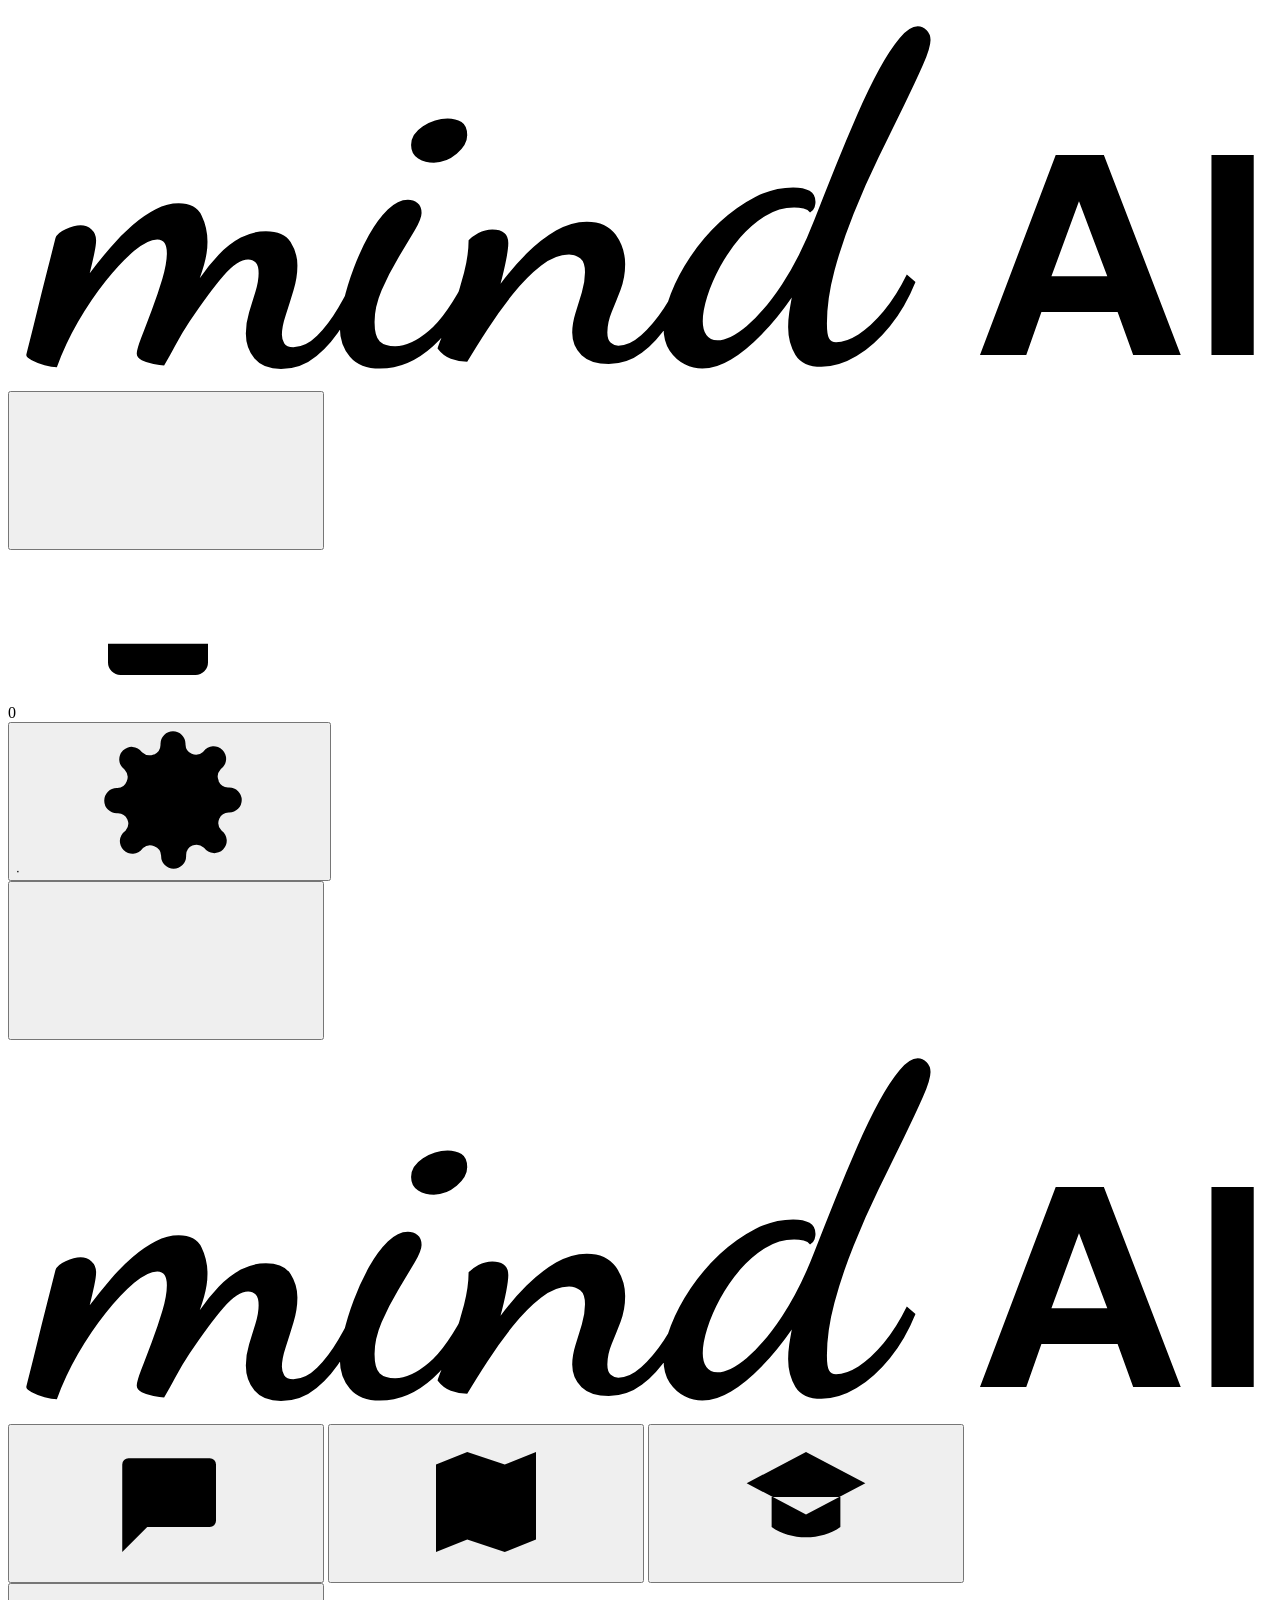
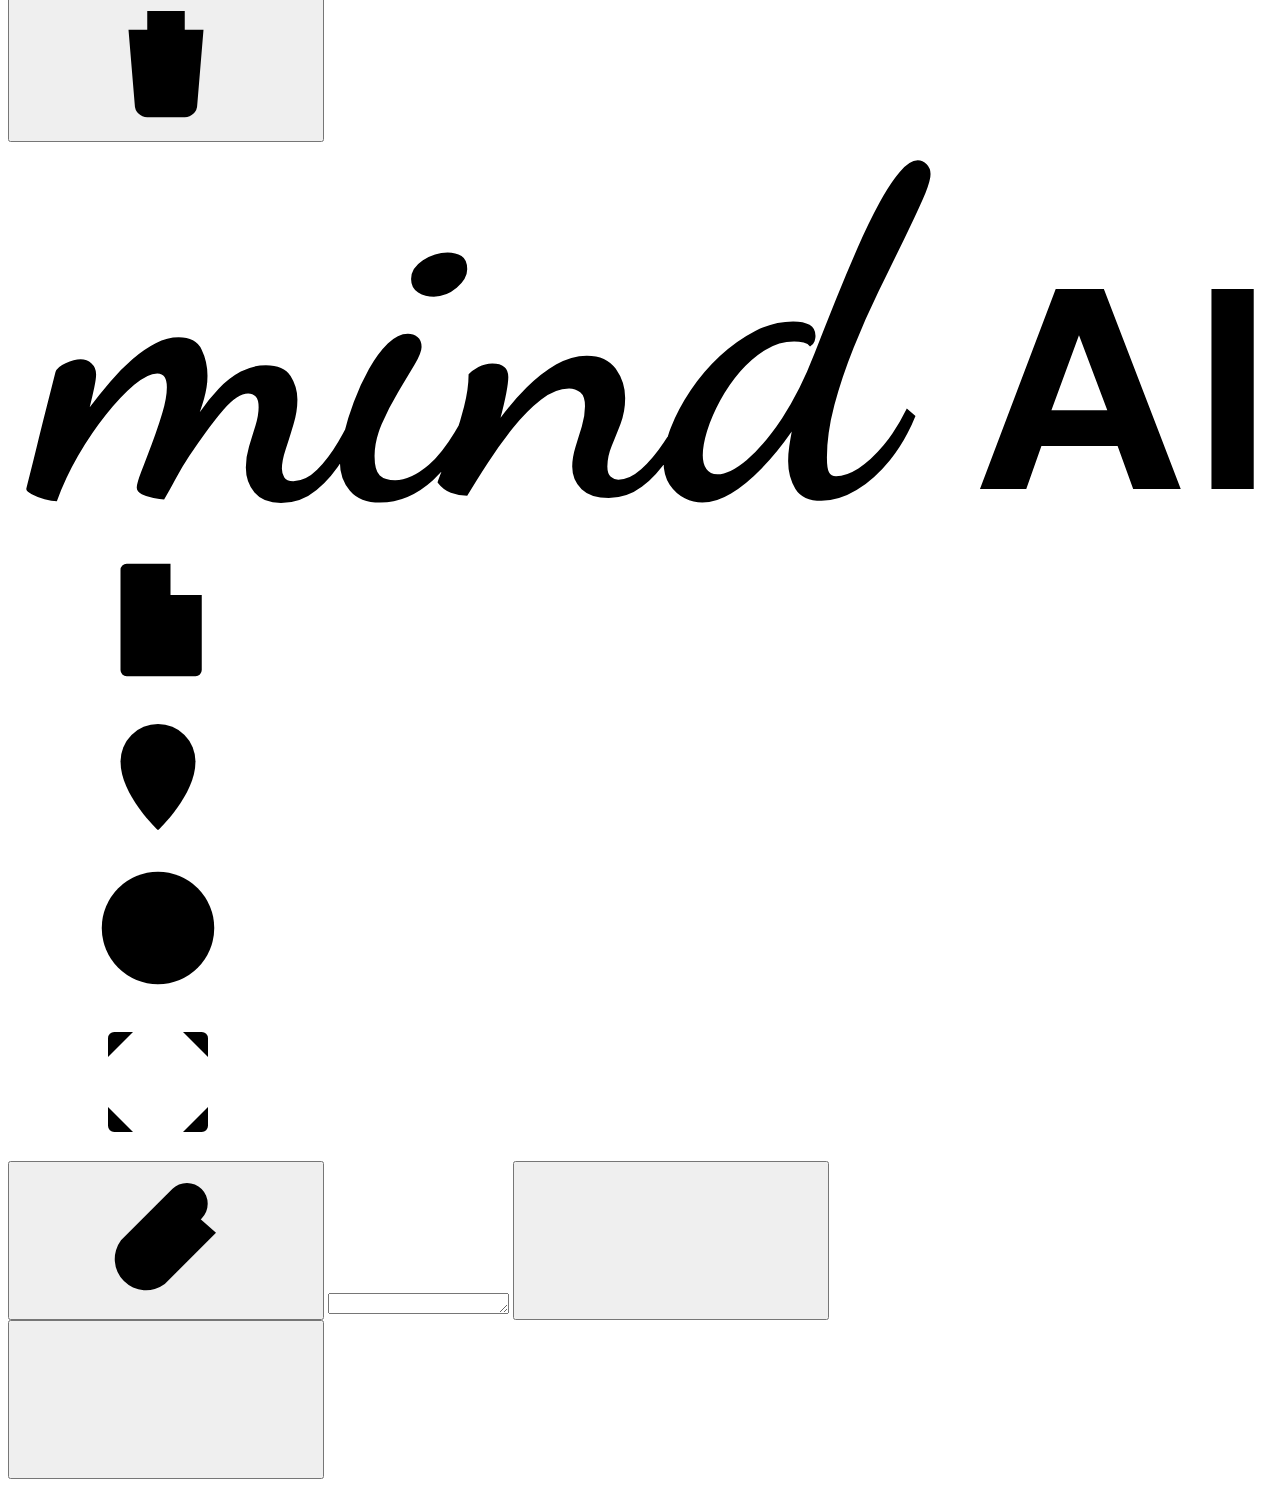
==== web/index.html @ daf0cd98 "Телефон: логотип в шапке Co-Authored-By: Claude <noreply@anthropic.com>" ====
<!doctype html>
<html lang="kk">
<head>
  <meta charset="utf-8">
  <meta name="viewport" content="width=device-width, initial-scale=1">
  <title>Mind AI</title>
  <link rel="icon" href="/static/favicon.svg" type="image/svg+xml">
  <link rel="stylesheet" href="/static/fonts/fonts.css">
  <link rel="stylesheet" href="/static/style.css">
  <script>
    // тема и размеры применяются до отрисовки, чтобы не было «мигания»
    try { const s = JSON.parse(localStorage.getItem("mind_prefs") || "{}"); const r = document.documentElement;
      if (s.theme && s.theme !== "system") r.dataset.theme = s.theme; if (s.accent) r.dataset.accent = s.accent; if (s.font) r.dataset.font = s.font; if (s.width) r.dataset.width = s.width; } catch (_) {}
  </script>
</head>
<body>
<div class="aurora" aria-hidden="true"><span></span><span></span><span></span></div>
<svg width="0" height="0" style="position:absolute" aria-hidden="true">
  <symbol id="i-wordmark" viewBox="-75 -760 2769 831"><path fill="currentColor" d="M523 31Q484 31 465.0 8.0Q446 -15 446 -47Q446 -70 453.0 -93.0Q460 -116 467.0 -138.5Q474 -161 474 -179Q474 -196 467.5 -202.5Q461 -209 451 -209Q428 -209 397.5 -174.0Q367 -139 322 -72Q306 -48 292.0 -21.5Q278 5 267 23Q258 23 243.5 20.0Q229 17 218.0 11.5Q207 6 207 -3Q207 -12 217.0 -38.0Q227 -64 240.0 -98.5Q253 -133 263.0 -166.5Q273 -200 273 -223Q273 -237 268.0 -245.0Q263 -253 252 -253Q231 -253 201.5 -228.0Q172 -203 139.5 -162.5Q107 -122 78.5 -72.5Q50 -23 32 27Q21 27 5.0 22.5Q-11 18 -23.0 11.5Q-35 5 -35 0Q-35 -1 -28.0 -28.5Q-21 -56 -11.0 -97.0Q-1 -138 10.0 -181.0Q21 -224 29 -256Q32 -267 51.0 -275.5Q70 -284 84 -284Q98 -284 108.0 -275.0Q118 -266 118 -251Q118 -241 114.0 -222.0Q110 -203 104 -179Q125 -207 148.5 -234.5Q172 -262 197.5 -284.0Q223 -306 248.5 -319.0Q274 -332 299 -332Q336 -332 349.0 -305.5Q362 -279 362 -248Q362 -235 360.0 -222.5Q358 -210 354.5 -197.5Q351 -185 345 -168Q364 -196 386.5 -219.5Q409 -243 435.0 -257.0Q461 -271 490 -271Q529 -271 544.0 -247.5Q559 -224 559 -196Q559 -170 550.5 -141.5Q542 -113 533.5 -87.5Q525 -62 525 -44Q525 -34 530.0 -25.5Q535 -17 550 -17Q577 -17 602.0 -42.0Q627 -67 648.5 -103.5Q670 -140 685 -173L702 -152Q686 -111 660.5 -68.5Q635 -26 601.0 2.5Q567 31 523 31ZM740 30Q696 30 674.0 4.0Q652 -22 652 -59Q652 -82 660.0 -117.0Q668 -152 682.5 -190.5Q697 -229 716.0 -263.0Q735 -297 757.0 -318.5Q779 -340 801 -340Q813 -340 822.0 -333.0Q831 -326 831 -311Q831 -298 815.5 -272.0Q800 -246 779.5 -212.0Q759 -178 743.5 -141.5Q728 -105 728 -72Q728 -40 739.5 -29.5Q751 -19 773 -19Q807 -19 847.0 -53.0Q887 -87 930 -172L945 -156Q910 -68 856.0 -19.0Q802 30 740 30ZM858 -421Q839 -421 823.5 -430.5Q808 -440 808 -460Q808 -484 834.0 -501.0Q860 -518 888 -518Q906 -518 918.5 -510.0Q931 -502 931 -481Q931 -460 908.0 -440.5Q885 -421 858 -421ZM1241 20Q1202 20 1181.5 0.5Q1161 -19 1161 -49Q1161 -69 1168.0 -91.5Q1175 -114 1182.0 -137.0Q1189 -160 1189 -181Q1189 -203 1178.5 -211.5Q1168 -220 1154 -220Q1124 -220 1092.5 -195.5Q1061 -171 1031.5 -134.0Q1002 -97 976.0 -57.0Q950 -17 931 15Q912 15 895.0 8.5Q878 2 866 -14Q867 -19 877.5 -44.5Q888 -70 901.0 -105.5Q914 -141 924.0 -180.0Q934 -219 934 -251Q941 -259 955.5 -267.0Q970 -275 986 -275Q1021 -275 1021 -245Q1021 -233 1016.5 -209.5Q1012 -186 1004 -156Q1030 -191 1061.0 -222.0Q1092 -253 1125.5 -272.5Q1159 -292 1193 -292Q1236 -292 1256.5 -263.0Q1277 -234 1277 -199Q1277 -169 1267.0 -143.0Q1257 -117 1247.5 -94.0Q1238 -71 1238 -49Q1238 -33 1245.5 -26.5Q1253 -20 1262 -20Q1286 -20 1312.0 -43.0Q1338 -66 1361.5 -101.5Q1385 -137 1403 -173L1420 -159Q1399 -110 1372.5 -69.5Q1346 -29 1313.5 -4.5Q1281 20 1241 20ZM1446 30Q1427 30 1407.5 20.5Q1388 11 1374.5 -9.0Q1361 -29 1361 -60Q1361 -93 1377.0 -134.0Q1393 -175 1420.5 -216.0Q1448 -257 1484.5 -291.0Q1521 -325 1562.0 -346.0Q1603 -367 1645 -367Q1668 -367 1681.0 -359.5Q1694 -352 1694 -335Q1694 -330 1692.0 -323.5Q1690 -317 1682 -312Q1678 -318 1668.0 -320.5Q1658 -323 1647 -323Q1614 -323 1584.0 -304.5Q1554 -286 1529.0 -257.0Q1504 -228 1485.5 -194.0Q1467 -160 1457.0 -128.5Q1447 -97 1447 -74Q1447 -55 1455.0 -43.5Q1463 -32 1479 -32Q1506 -32 1543.5 -63.5Q1581 -95 1620.5 -154.5Q1660 -214 1692 -297Q1714 -354 1738.0 -413.5Q1762 -473 1786.0 -528.0Q1810 -583 1833.5 -626.0Q1857 -669 1878.5 -694.5Q1900 -720 1918 -720Q1929 -720 1937.5 -711.5Q1946 -703 1946 -690Q1946 -673 1929.5 -635.5Q1913 -598 1887.5 -546.0Q1862 -494 1832.5 -433.5Q1803 -373 1777.5 -309.5Q1752 -246 1735.5 -184.5Q1719 -123 1719 -69Q1719 -45 1723.5 -36.5Q1728 -28 1739 -28Q1761 -28 1788.0 -45.0Q1815 -62 1843.0 -95.5Q1871 -129 1894 -176L1913 -160Q1891 -105 1857.0 -63.0Q1823 -21 1784.0 2.5Q1745 26 1707 26Q1666 26 1650.0 0.0Q1634 -26 1634 -61Q1634 -77 1636.5 -93.5Q1639 -110 1642 -126Q1611 -81 1576.5 -45.5Q1542 -10 1509.0 10.0Q1476 30 1446 30ZM2054.3 0.0 2220.2 -438.2H2325.7L2494.1 0.0H2389.9L2355.8 -93.9H2188.9L2155.7 0.0ZM2210.8 -172.1H2333.2L2271.2 -336.8ZM2561.4 0.0V-438.2H2654.0V0.0Z"/></symbol>
  <symbol id="i-chat" viewBox="0 0 24 24"><path class="ico" d="M5 5h14a1 1 0 0 1 1 1v9a1 1 0 0 1-1 1H9l-4 4V6a1 1 0 0 1 1-1z"/></symbol>
  <symbol id="i-map" viewBox="0 0 24 24"><path class="ico" d="M9 4 4 6v14l5-2 6 2 5-2V4l-5 2-6-2zM9 4v14M15 6v14"/></symbol>
  <symbol id="i-quiz" viewBox="0 0 24 24"><path class="ico" d="m2.5 9 9.5-5 9.5 5-9.5 5zM6.5 11.2V16c3 2.2 8 2.2 11 0v-4.8M21.5 9v5"/></symbol>
  <symbol id="i-upload" viewBox="0 0 24 24"><path class="ico" d="M12 15V4m0 0L8 8m4-4 4 4M4 15v3a2 2 0 0 0 2 2h12a2 2 0 0 0 2-2v-3"/></symbol>
  <symbol id="i-spark" viewBox="0 0 24 24"><path class="ico" d="M12 3.5 13.8 10.2 20.5 12 13.8 13.8 12 20.5 10.2 13.8 3.5 12 10.2 10.2z"/></symbol>
  <symbol id="i-open" viewBox="0 0 24 24"><path class="ico" d="M14 4h6v6M20 4l-9 9M18 14v5a1 1 0 0 1-1 1H5a1 1 0 0 1-1-1V7a1 1 0 0 1 1-1h5"/></symbol>
  <symbol id="i-trash" viewBox="0 0 24 24"><path class="ico" d="M4 7h16M10 11v6m4-6v6M6 7l1 12a2 2 0 0 0 2 2h6a2 2 0 0 0 2-2l1-12M9 7V4h6v3"/></symbol>
  <symbol id="i-logout" viewBox="0 0 24 24"><path class="ico" d="M15 4h3a2 2 0 0 1 2 2v12a2 2 0 0 1-2 2h-3M10 17l-5-5 5-5M5 12h11"/></symbol>
  <symbol id="i-file" viewBox="0 0 24 24"><path class="ico" d="M7 3h7l5 5v12a1 1 0 0 1-1 1H7a1 1 0 0 1-1-1V4a1 1 0 0 1 1-1zM14 3v5h5M9 13h6M9 17h4"/></symbol>
  <symbol id="i-pin" viewBox="0 0 24 24"><path class="ico" d="M12 21s-6-5.6-6-11a6 6 0 0 1 12 0c0 5.4-6 11-6 11z"/><circle class="ico" cx="12" cy="10" r="2.2"/></symbol>
  <symbol id="i-globe" viewBox="0 0 24 24"><circle class="ico" cx="12" cy="12" r="9"/><path class="ico" d="M3 12h18M12 3c2.5 2.6 3.7 5.6 3.7 9s-1.2 6.4-3.7 9c-2.5-2.6-3.7-5.6-3.7-9S9.5 5.6 12 3z"/></symbol>
  <symbol id="i-scan" viewBox="0 0 24 24"><path class="ico" d="M4 8V5a1 1 0 0 1 1-1h3M16 4h3a1 1 0 0 1 1 1v3M20 16v3a1 1 0 0 1-1 1h-3M8 20H5a1 1 0 0 1-1-1v-3M7 12h10"/></symbol>
  <symbol id="i-clip" viewBox="0 0 24 24"><path class="ico" d="m20 11-8.2 8.2a5 5 0 0 1-7-7L13 4a3.3 3.3 0 0 1 4.7 4.7l-8.2 8.2a1.7 1.7 0 0 1-2.4-2.4L15 6.6"/></symbol>
  <symbol id="i-mic" viewBox="0 0 24 24"><rect class="ico" x="9" y="3" width="6" height="11" rx="3"/><path class="ico" d="M5.5 11a6.5 6.5 0 0 0 13 0M12 17.5V21"/></symbol>
  <symbol id="i-send" viewBox="0 0 24 24"><path class="ico" d="M12 19V5m0 0-6 6m6-6 6 6" stroke-width="2.2"/></symbol>
  <symbol id="i-calendar" viewBox="0 0 24 24"><rect class="ico" x="4" y="5" width="16" height="15" rx="2"/><path class="ico" d="M4 10h16M9 3v4M15 3v4"/></symbol>
  <symbol id="i-hash" viewBox="0 0 24 24"><path class="ico" d="M5 9h15M4 15h15M10 4 8 20M16 4l-2 16"/></symbol>
  <symbol id="i-check" viewBox="0 0 24 24"><rect class="ico" x="4" y="4" width="16" height="16" rx="3"/><path class="ico" d="m8.5 12 2.5 2.5 4.5-5"/></symbol>
  <symbol id="i-book" viewBox="0 0 24 24"><path class="ico" d="M4 5a2 2 0 0 1 2-2h13v15H6a2 2 0 0 0-2 2zM4 20a2 2 0 0 0 2 2h13v-4"/></symbol>
  <symbol id="i-menu" viewBox="0 0 24 24"><path class="ico" d="M4 7h16M4 12h16M4 17h16"/></symbol>
  <symbol id="i-close" viewBox="0 0 24 24"><path class="ico" d="M6 6l12 12M18 6 6 18"/></symbol>
  <symbol id="i-gear" viewBox="0 0 24 24"><circle class="ico" cx="12" cy="12" r="3"/><path class="ico" d="M19.4 15a1.7 1.7 0 0 0 .3 1.8l.1.1a2 2 0 1 1-2.8 2.8l-.1-.1a1.7 1.7 0 0 0-1.8-.3 1.7 1.7 0 0 0-1 1.5V21a2 2 0 1 1-4 0v-.1a1.7 1.7 0 0 0-1.1-1.5 1.7 1.7 0 0 0-1.8.3l-.1.1a2 2 0 1 1-2.8-2.8l.1-.1a1.7 1.7 0 0 0 .3-1.8 1.7 1.7 0 0 0-1.5-1H3a2 2 0 1 1 0-4h.1a1.7 1.7 0 0 0 1.5-1.1 1.7 1.7 0 0 0-.3-1.8l-.1-.1a2 2 0 1 1 2.8-2.8l.1.1a1.7 1.7 0 0 0 1.8.3H9a1.7 1.7 0 0 0 1-1.5V3a2 2 0 1 1 4 0v.1a1.7 1.7 0 0 0 1 1.5 1.7 1.7 0 0 0 1.8-.3l.1-.1a2 2 0 1 1 2.8 2.8l-.1.1a1.7 1.7 0 0 0-.3 1.8V9a1.7 1.7 0 0 0 1.5 1H21a2 2 0 1 1 0 4h-.1a1.7 1.7 0 0 0-1.5 1z"/></symbol>
  <symbol id="i-user" viewBox="0 0 24 24"><circle class="ico" cx="12" cy="8" r="4"/><path class="ico" d="M4 21c1.5-4 4.5-6 8-6s6.5 2 8 6"/></symbol>
  <symbol id="i-palette" viewBox="0 0 24 24"><path class="ico" d="M12 3a9 9 0 0 0 0 18c1.1 0 1.8-.9 1.8-1.8 0-.5-.2-.9-.5-1.2-.3-.3-.5-.8-.5-1.2 0-1 .8-1.8 1.8-1.8H17a4 4 0 0 0 4-4c0-4.4-4-8-9-8z"/><circle cx="7.5" cy="11" r="1.2" fill="currentColor"/><circle cx="10.5" cy="7.2" r="1.2" fill="currentColor"/><circle cx="15" cy="7.5" r="1.2" fill="currentColor"/></symbol>
  <symbol id="i-chip" viewBox="0 0 24 24"><rect class="ico" x="6" y="6" width="12" height="12" rx="2"/><path class="ico" d="M9 2v4M15 2v4M9 18v4M15 18v4M2 9h4M2 15h4M18 9h4M18 15h4"/></symbol>
  <symbol id="i-shield" viewBox="0 0 24 24"><path class="ico" d="M12 3 4.5 6v6c0 4.6 3.2 7.8 7.5 9 4.3-1.2 7.5-4.4 7.5-9V6z"/><path class="ico" d="m9 12 2 2 4-4"/></symbol>
  <symbol id="i-download" viewBox="0 0 24 24"><path class="ico" d="M12 4v11m0 0-4-4m4 4 4-4M4 17v2a1 1 0 0 0 1 1h14a1 1 0 0 0 1-1v-2"/></symbol>
  <symbol id="i-folder" viewBox="0 0 24 24"><path class="ico" d="M3 7a2 2 0 0 1 2-2h4l2 2h8a2 2 0 0 1 2 2v8a2 2 0 0 1-2 2H5a2 2 0 0 1-2-2z"/></symbol>
</svg>

<div class="app">
  <aside class="sidebar" id="sidebar">
    <div class="brand">
      <div>
        <svg class="wordmark" viewBox="0 0 2769 831" role="img" aria-label="Mind AI"><use href="#i-wordmark"/></svg>
        <div class="brand-sub" data-i18n="tagline"></div>
      </div>
      <button class="icon-btn only-mobile" id="closeSidebar" aria-label="close"><svg><use href="#i-close"/></svg></button>
    </div>

    <label class="dropzone" id="dropzone">
      <input type="file" id="fileInput" multiple hidden>
      <span class="dz-icon"><svg><use href="#i-upload"/></svg></span>
      <span>
        <span class="dz-title" data-i18n="upload_title"></span><br>
        <span class="dz-hint" data-i18n="dz_hint"></span>
      </span>
    </label>

    <div class="section-head">
      <span data-i18n="documents"></span>
      <span class="count" id="docCount">0</span>
    </div>
    <div class="doc-empty" id="docEmpty" data-i18n="no_docs_hint"></div>
    <div class="doc-list" id="docList"></div>

    <button class="user-card" id="userCard" type="button" data-i18n-title="settings">
      <span class="avatar-u" id="userAvatar">·</span>
      <span class="user-name" id="userName"></span>
      <svg class="gear"><use href="#i-gear"/></svg>
    </button>
  </aside>

  <main class="main">
    <header class="topbar">
      <button class="icon-btn only-mobile" id="openSidebar" aria-label="menu"><svg><use href="#i-menu"/></svg></button>
      <svg class="wordmark topbar-logo" viewBox="0 0 2769 831" aria-hidden="true"><use href="#i-wordmark"/></svg>
      <nav class="tabs" id="tabs">
        <button data-view="chat" class="active"><svg><use href="#i-chat"/></svg><span data-i18n="tab_chat"></span></button>
        <button data-view="map"><svg><use href="#i-map"/></svg><span data-i18n="tab_map"></span></button>
        <button data-view="quiz"><svg><use href="#i-quiz"/></svg><span data-i18n="tab_quiz"></span></button>
      </nav>
      <div class="spacer"></div>
      <button class="icon-btn" id="clearChat" data-i18n-title="clear_chat" aria-label="clear"><svg><use href="#i-trash"/></svg></button>
    </header>

    <div class="view" id="viewChat">
      <section class="chat" id="chat">
        <div class="welcome" id="welcome">
          <div class="welcome-mark"><svg class="wordmark" viewBox="0 0 2769 831" role="img" aria-label="Mind AI"><use href="#i-wordmark"/></svg></div>
          <h1 data-i18n-html="welcome_title"></h1>
          <p class="lead" data-i18n="welcome_text"></p>
          <div class="features">
            <div class="feature"><svg class="f-ico"><use href="#i-file"/></svg><b data-i18n="f1_t"></b><span data-i18n="f1_d"></span></div>
            <div class="feature"><svg class="f-ico"><use href="#i-pin"/></svg><b data-i18n="f2_t"></b><span data-i18n="f2_d"></span></div>
            <div class="feature"><svg class="f-ico"><use href="#i-globe"/></svg><b data-i18n="f3_t"></b><span data-i18n="f3_d"></span></div>
            <div class="feature"><svg class="f-ico"><use href="#i-scan"/></svg><b data-i18n="f4_t"></b><span data-i18n="f4_d"></span></div>
          </div>
        </div>
        <div class="messages" id="messages"></div>
      </section>

      <form class="composer" id="composer">
        <div class="scope" id="scope"></div>
        <div class="suggestions" id="suggestions"></div>
        <div class="input-row">
          <button type="button" class="icon-btn attach" id="attachBtn" data-i18n-title="upload_title" aria-label="attach"><svg><use href="#i-clip"/></svg></button>
          <textarea id="question" rows="1" data-i18n-placeholder="placeholder"></textarea>
          <button type="button" class="icon-btn mic" id="micBtn" data-i18n-title="voice" aria-label="voice" hidden><svg><use href="#i-mic"/></svg></button>
          <button type="submit" class="send" id="sendBtn" aria-label="send"><svg><use href="#i-send"/></svg></button>
        </div>
        <div class="disclaimer" data-i18n="disclaimer"></div>
      </form>
    </div>

    <div class="view page" id="viewMap" hidden>
      <div class="page-inner">
        <div class="page-head">
          <h2 data-i18n="map_h"></h2>
          <p class="muted" data-i18n="map_sub"></p>
        </div>
        <div class="doc-picker" id="mapPicker"></div>
        <div id="mapBody"></div>
      </div>
    </div>

    <div class="view page" id="viewQuiz" hidden>
      <div class="page-inner">
        <div class="page-head">
          <h2 data-i18n="quiz_h"></h2>
          <p class="muted" data-i18n="quiz_sub"></p>
        </div>
        <div class="doc-picker" id="quizPicker"></div>
        <div id="quizBody"></div>
      </div>
    </div>
  </main>

  <aside class="evidence" id="evidence" aria-hidden="true">
    <div class="ev-head">
      <div class="ev-title">
        <div class="ev-kicker" data-i18n="evidence"></div>
        <div class="ev-name" id="evName"></div>
      </div>
      <a class="ev-open" id="evOpen" target="_blank" data-i18n="open_doc"></a>
      <button class="icon-btn" id="evClose" aria-label="close"><svg><use href="#i-close"/></svg></button>
    </div>
    <div class="ev-body">
      <div class="ev-page" id="evPage"></div>
      <div class="ev-quote" id="evQuote"></div>
    </div>
  </aside>
  <div class="scrim" id="scrim"></div>
</div>

<div class="modal" id="settings" hidden>
  <div class="modal-card" role="dialog" aria-modal="true">
    <nav class="set-nav" id="setNav">
      <h3 data-i18n="settings"></h3>
      <button data-tab="profile"><svg><use href="#i-user"/></svg><span data-i18n="set_profile"></span></button>
      <button data-tab="appearance"><svg><use href="#i-palette"/></svg><span data-i18n="set_appearance"></span></button>
      <button data-tab="language"><svg><use href="#i-globe"/></svg><span data-i18n="set_language"></span></button>
      <button data-tab="ai"><svg><use href="#i-spark"/></svg><span data-i18n="set_ai"></span></button>
      <button data-tab="data"><svg><use href="#i-folder"/></svg><span data-i18n="set_data"></span></button>
      <button data-tab="system"><svg><use href="#i-chip"/></svg><span data-i18n="set_system"></span></button>
      <button data-tab="account"><svg><use href="#i-shield"/></svg><span data-i18n="set_account"></span></button>
    </nav>
    <section class="set-body" id="setBody"></section>
    <button class="icon-btn modal-close" id="setClose" aria-label="close"><svg><use href="#i-close"/></svg></button>
  </div>
</div>
<div class="toast" id="toast"></div>
<script src="/static/app.js"></script>
</body>
</html>
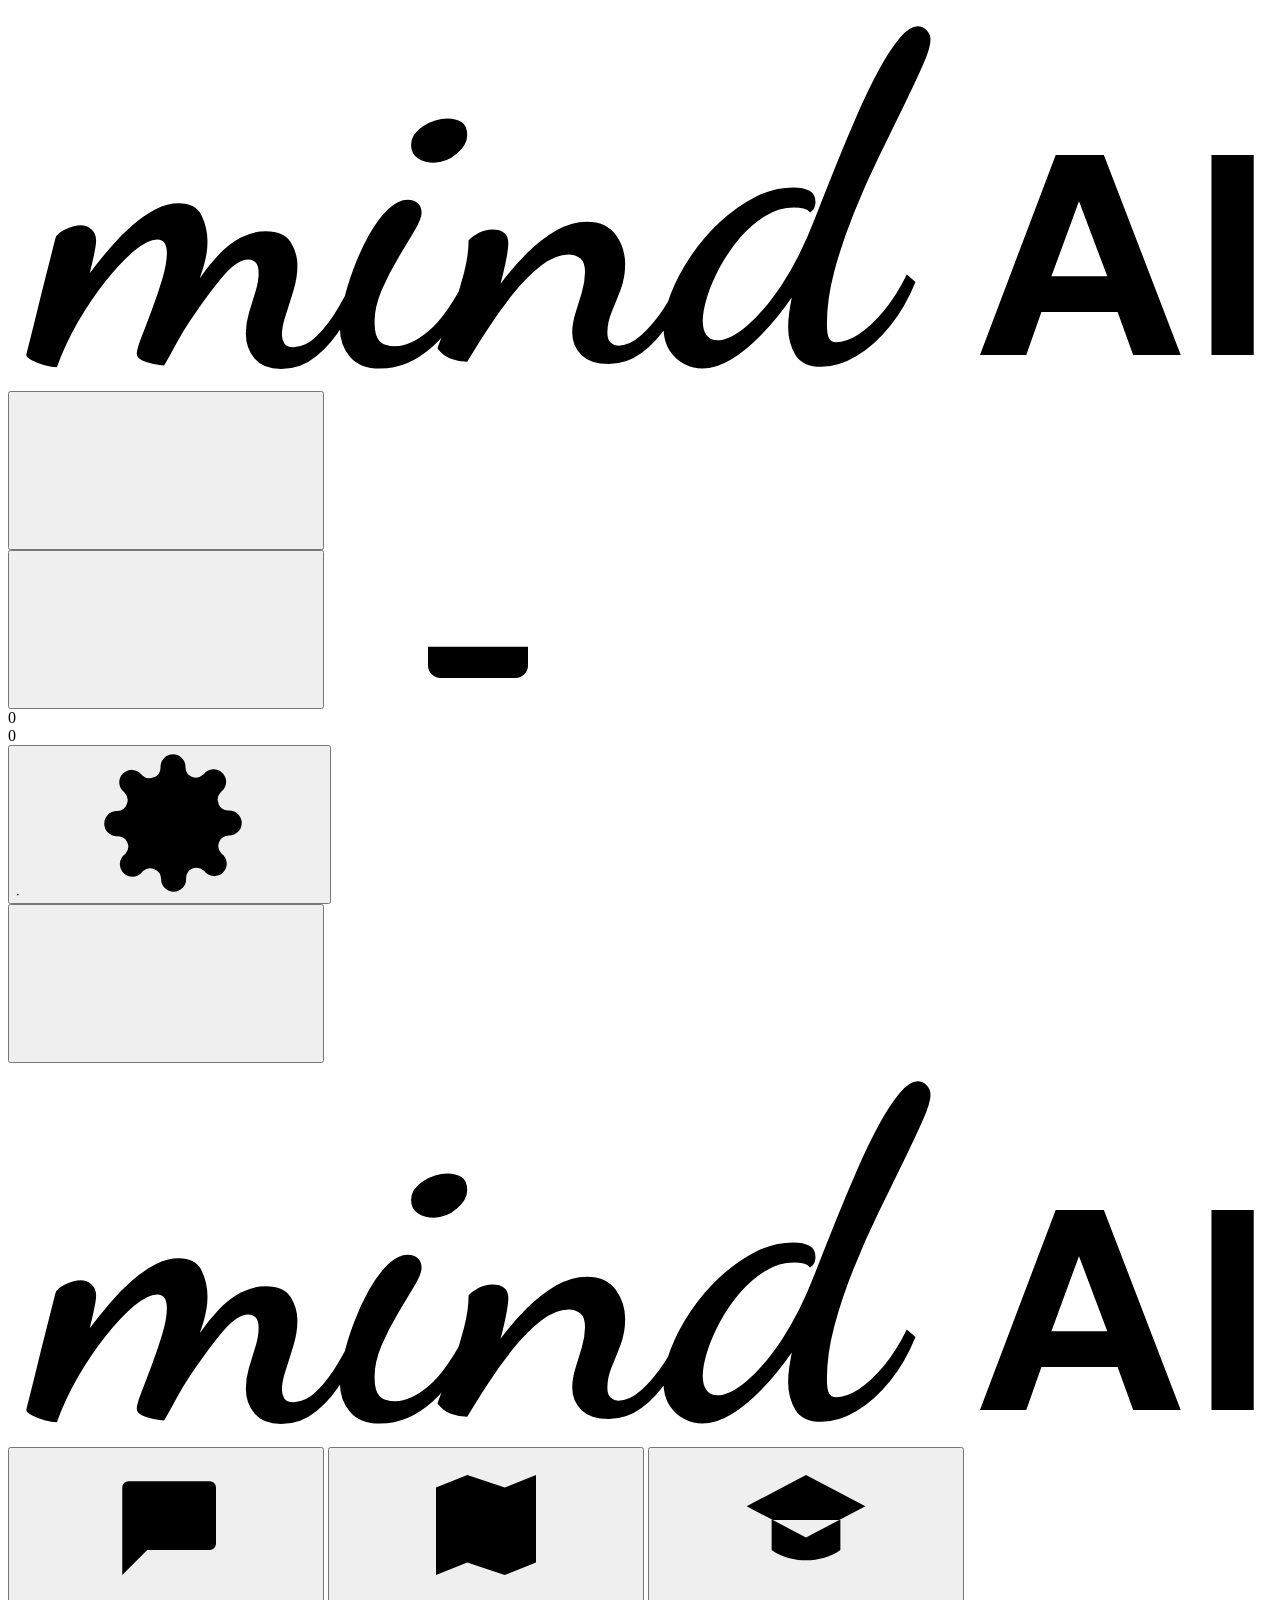
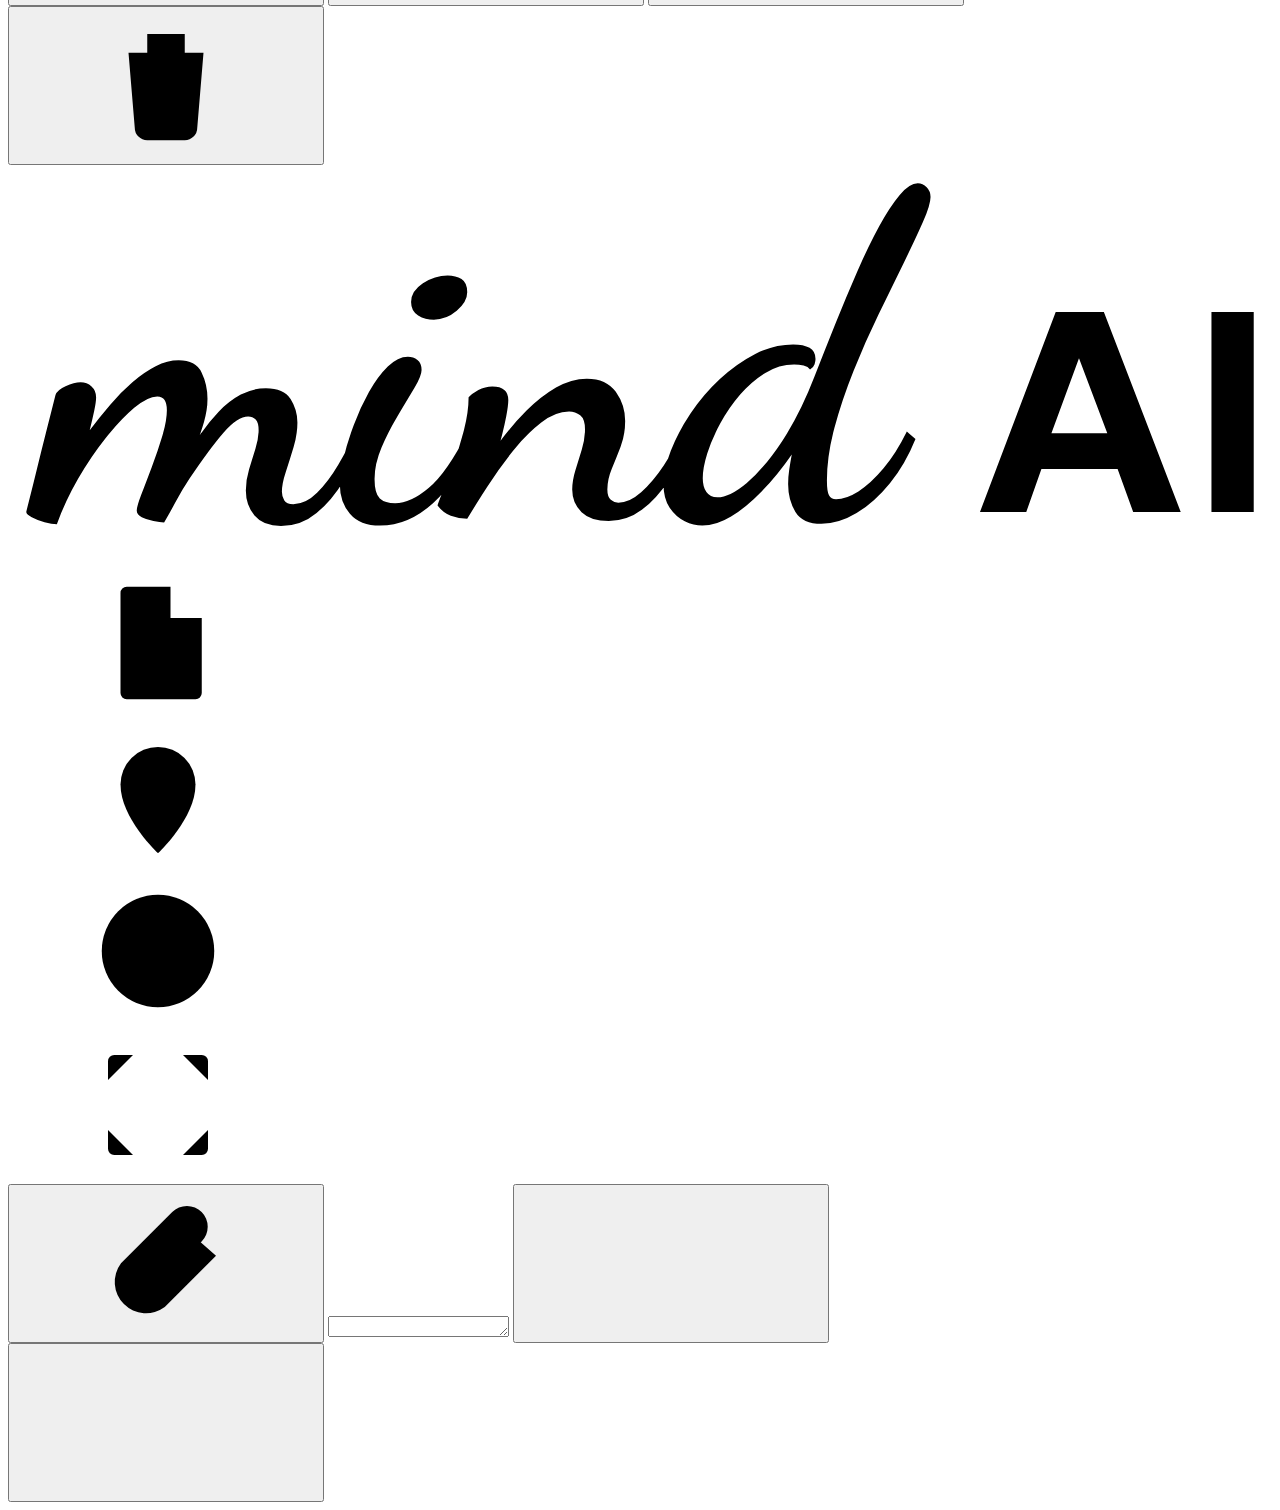
==== commit 9b0c73a9: "Боковая панель: «Новый чат» и список сохранённых чатов, окно подтверждения Co-Authored-By: Claude <n" ====
--- a/web/index.html
+++ b/web/index.html
@@ -38,6 +38,7 @@
   <symbol id="i-book" viewBox="0 0 24 24"><path class="ico" d="M4 5a2 2 0 0 1 2-2h13v15H6a2 2 0 0 0-2 2zM4 20a2 2 0 0 0 2 2h13v-4"/></symbol>
   <symbol id="i-menu" viewBox="0 0 24 24"><path class="ico" d="M4 7h16M4 12h16M4 17h16"/></symbol>
   <symbol id="i-close" viewBox="0 0 24 24"><path class="ico" d="M6 6l12 12M18 6 6 18"/></symbol>
+  <symbol id="i-plus" viewBox="0 0 24 24"><path class="ico" d="M12 5v14M5 12h14"/></symbol>
   <symbol id="i-gear" viewBox="0 0 24 24"><circle class="ico" cx="12" cy="12" r="3"/><path class="ico" d="M19.4 15a1.7 1.7 0 0 0 .3 1.8l.1.1a2 2 0 1 1-2.8 2.8l-.1-.1a1.7 1.7 0 0 0-1.8-.3 1.7 1.7 0 0 0-1 1.5V21a2 2 0 1 1-4 0v-.1a1.7 1.7 0 0 0-1.1-1.5 1.7 1.7 0 0 0-1.8.3l-.1.1a2 2 0 1 1-2.8-2.8l.1-.1a1.7 1.7 0 0 0 .3-1.8 1.7 1.7 0 0 0-1.5-1H3a2 2 0 1 1 0-4h.1a1.7 1.7 0 0 0 1.5-1.1 1.7 1.7 0 0 0-.3-1.8l-.1-.1a2 2 0 1 1 2.8-2.8l.1.1a1.7 1.7 0 0 0 1.8.3H9a1.7 1.7 0 0 0 1-1.5V3a2 2 0 1 1 4 0v.1a1.7 1.7 0 0 0 1 1.5 1.7 1.7 0 0 0 1.8-.3l.1-.1a2 2 0 1 1 2.8 2.8l-.1.1a1.7 1.7 0 0 0-.3 1.8V9a1.7 1.7 0 0 0 1.5 1H21a2 2 0 1 1 0 4h-.1a1.7 1.7 0 0 0-1.5 1z"/></symbol>
   <symbol id="i-user" viewBox="0 0 24 24"><circle class="ico" cx="12" cy="8" r="4"/><path class="ico" d="M4 21c1.5-4 4.5-6 8-6s6.5 2 8 6"/></symbol>
   <symbol id="i-palette" viewBox="0 0 24 24"><path class="ico" d="M12 3a9 9 0 0 0 0 18c1.1 0 1.8-.9 1.8-1.8 0-.5-.2-.9-.5-1.2-.3-.3-.5-.8-.5-1.2 0-1 .8-1.8 1.8-1.8H17a4 4 0 0 0 4-4c0-4.4-4-8-9-8z"/><circle cx="7.5" cy="11" r="1.2" fill="currentColor"/><circle cx="10.5" cy="7.2" r="1.2" fill="currentColor"/><circle cx="15" cy="7.5" r="1.2" fill="currentColor"/></symbol>
@@ -57,6 +58,8 @@
       <button class="icon-btn only-mobile" id="closeSidebar" aria-label="close"><svg><use href="#i-close"/></svg></button>
     </div>
 
+    <button class="new-chat" id="newChat" type="button"><svg><use href="#i-plus"/></svg><span data-i18n="new_chat"></span></button>
+
     <label class="dropzone" id="dropzone">
       <input type="file" id="fileInput" multiple hidden>
       <span class="dz-icon"><svg><use href="#i-upload"/></svg></span>
@@ -66,12 +69,21 @@
       </span>
     </label>
 
-    <div class="section-head">
-      <span data-i18n="documents"></span>
-      <span class="count" id="docCount">0</span>
+    <div class="side-scroll">
+      <div class="section-head">
+        <span data-i18n="documents"></span>
+        <span class="count" id="docCount">0</span>
+      </div>
+      <div class="doc-empty" id="docEmpty" data-i18n="no_docs_hint"></div>
+      <div class="doc-list" id="docList"></div>
+
+      <div class="section-head">
+        <span data-i18n="chats"></span>
+        <span class="count" id="chatCount">0</span>
+      </div>
+      <div class="doc-empty" id="chatEmpty" data-i18n="no_chats"></div>
+      <div class="chat-list" id="chatList"></div>
     </div>
-    <div class="doc-empty" id="docEmpty" data-i18n="no_docs_hint"></div>
-    <div class="doc-list" id="docList"></div>
 
     <button class="user-card" id="userCard" type="button" data-i18n-title="settings">
       <span class="avatar-u" id="userAvatar">·</span>
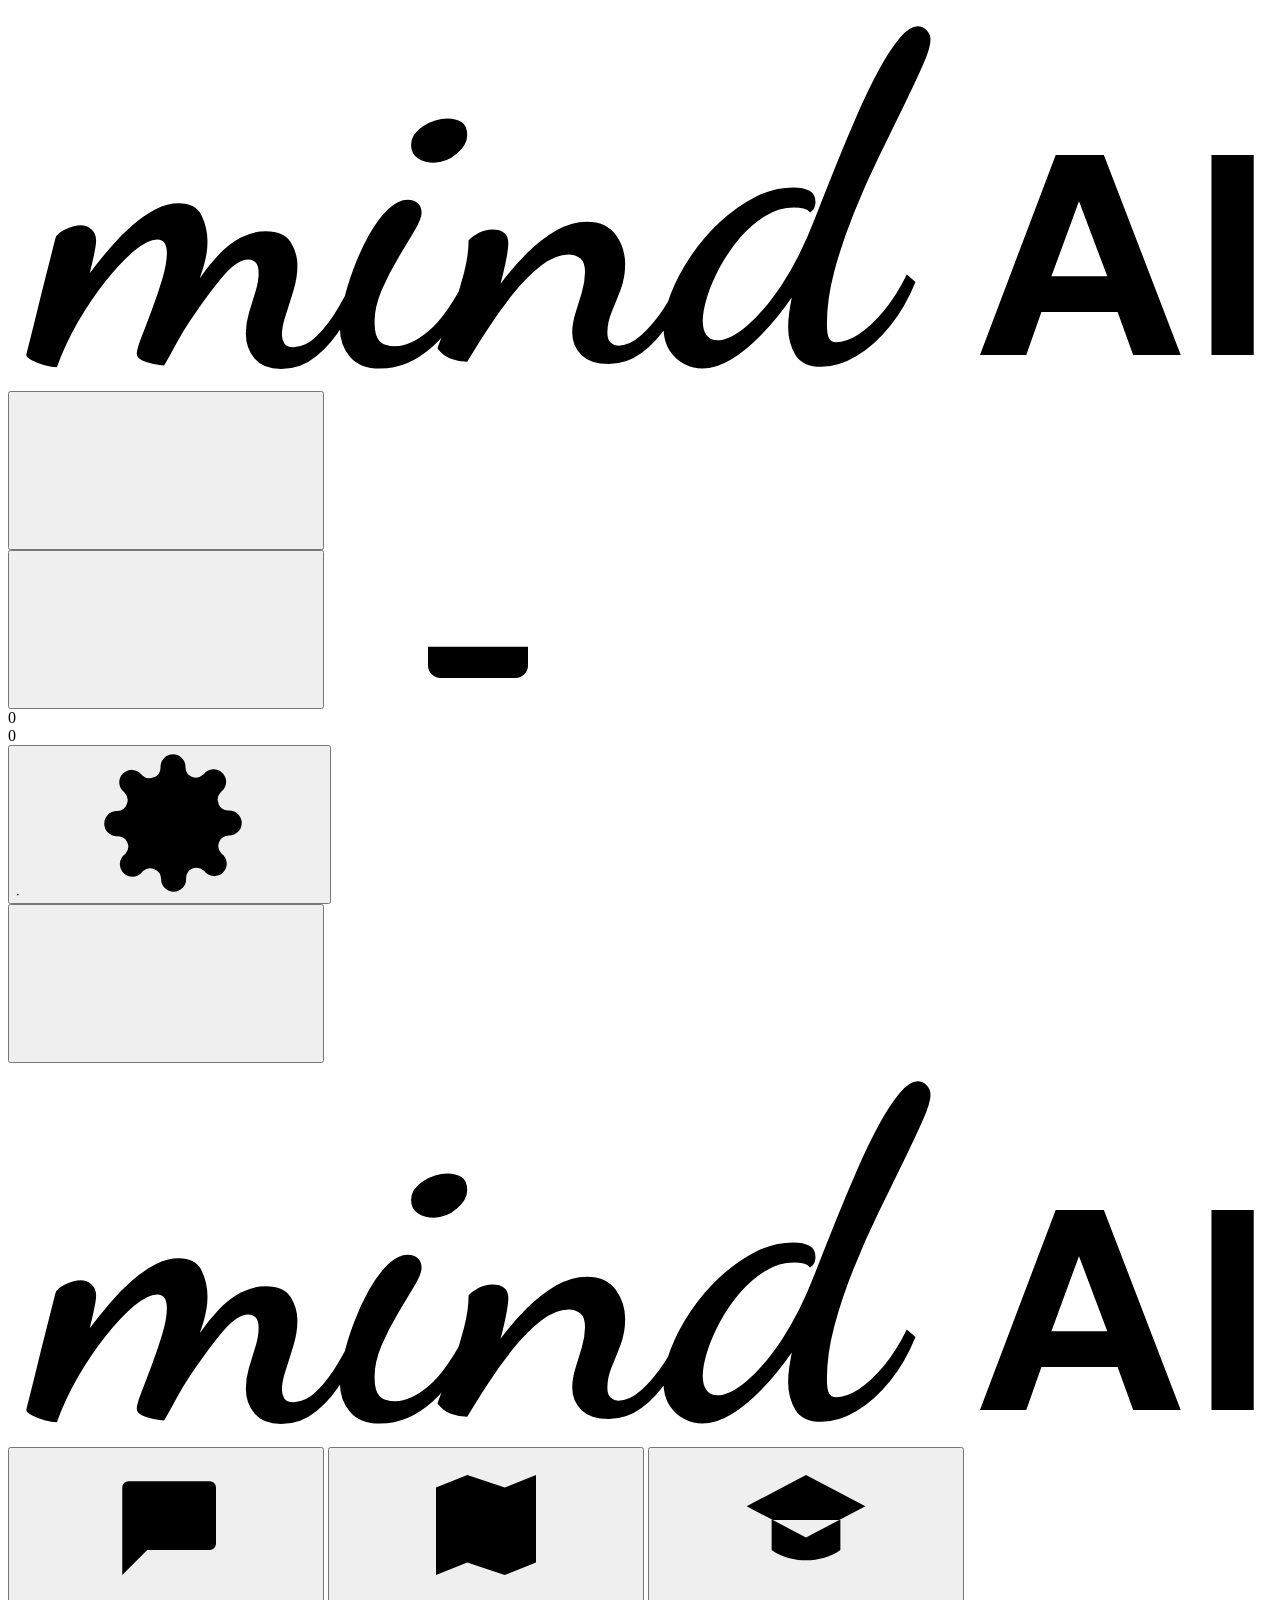
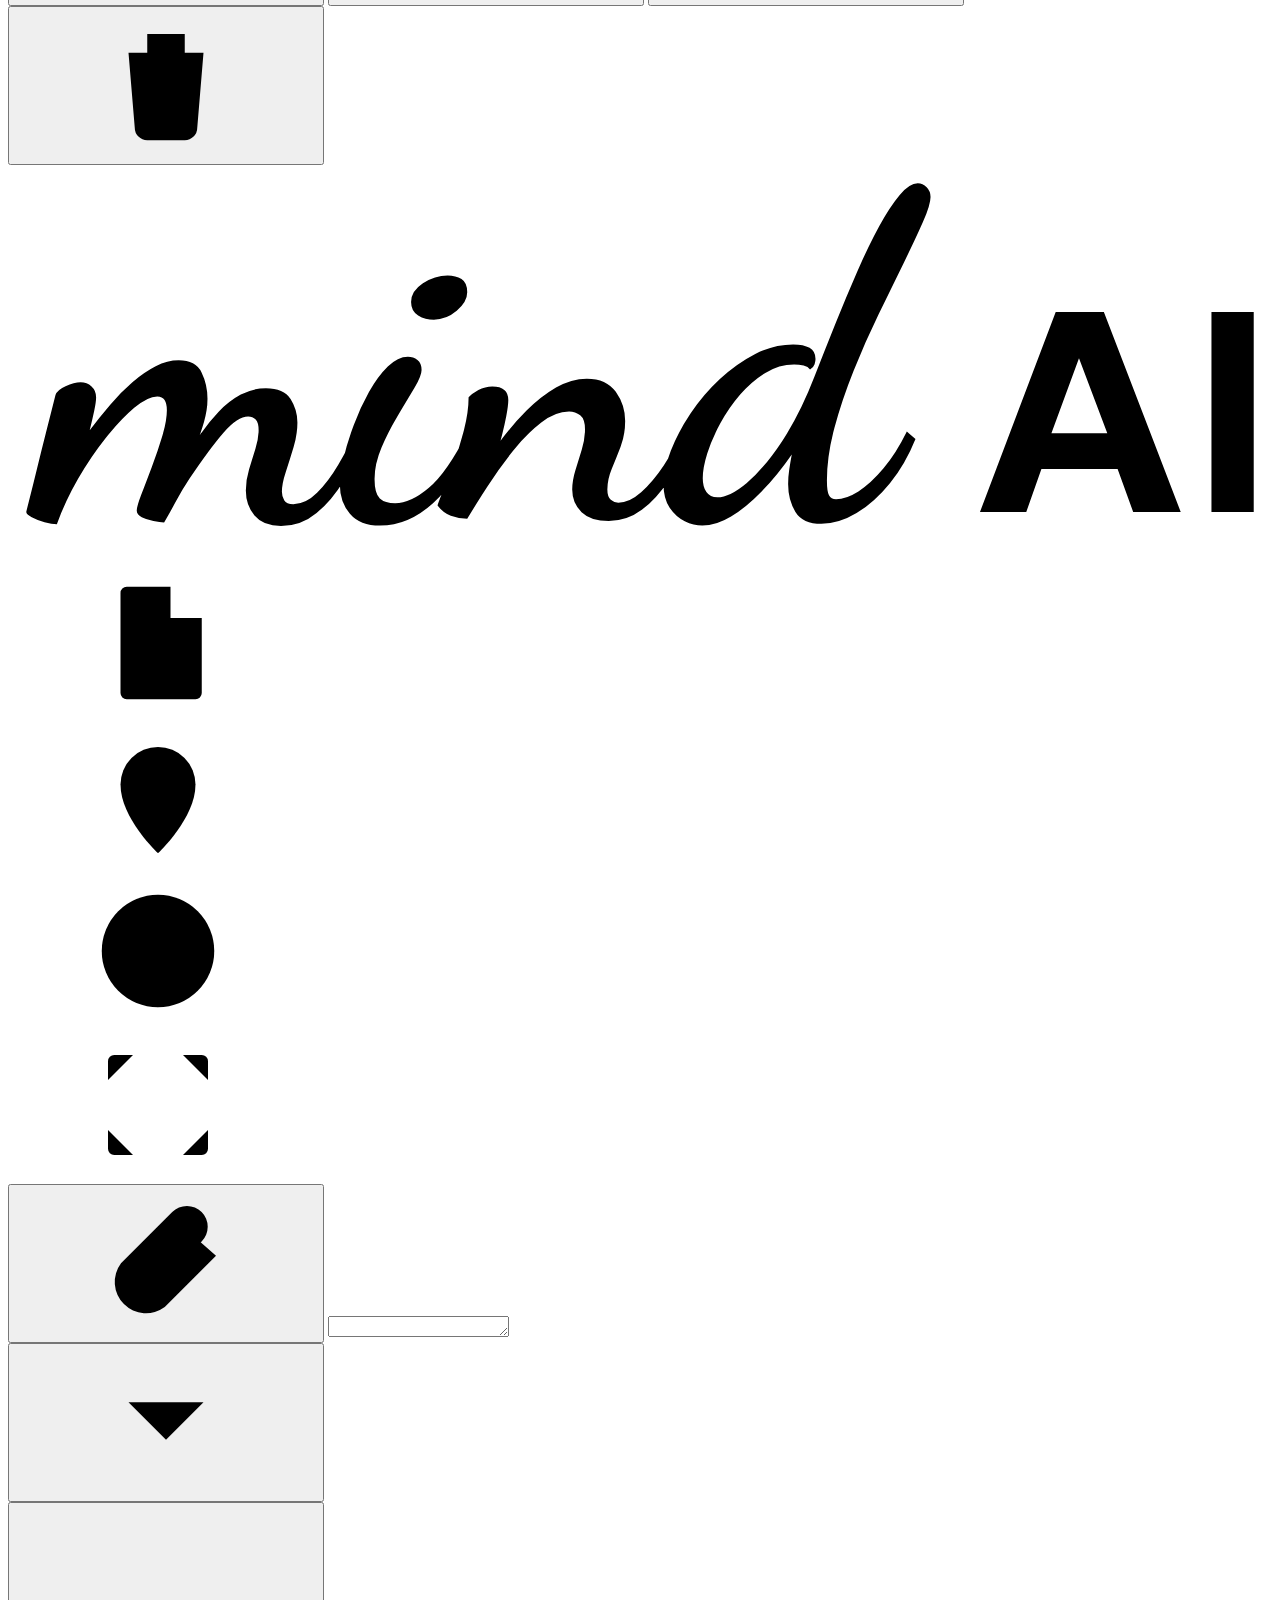
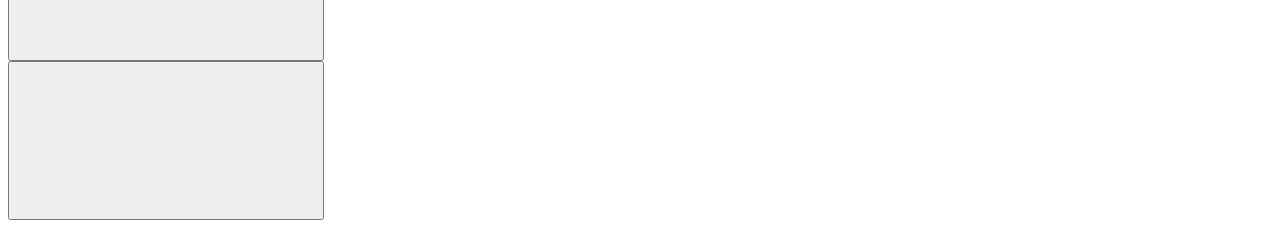
==== commit 38ff2801: "Поле ввода: кнопка выбора модели и стиля ответа Co-Authored-By: Claude <noreply@anthropic.com>" ====
--- a/web/index.html
+++ b/web/index.html
@@ -10,7 +10,7 @@
   <script>
     // тема и размеры применяются до отрисовки, чтобы не было «мигания»
     try { const s = JSON.parse(localStorage.getItem("mind_prefs") || "{}"); const r = document.documentElement;
-      if (s.theme && s.theme !== "system") r.dataset.theme = s.theme; if (s.accent) r.dataset.accent = s.accent; if (s.font) r.dataset.font = s.font; if (s.width) r.dataset.width = s.width; } catch (_) {}
+      if (s.theme && s.theme !== "system") r.dataset.theme = s.theme; if (s.accent) r.dataset.accent = s.accent; if (s.width) r.dataset.width = s.width; } catch (_) {}
   </script>
 </head>
 <body>
@@ -38,6 +38,8 @@
   <symbol id="i-book" viewBox="0 0 24 24"><path class="ico" d="M4 5a2 2 0 0 1 2-2h13v15H6a2 2 0 0 0-2 2zM4 20a2 2 0 0 0 2 2h13v-4"/></symbol>
   <symbol id="i-menu" viewBox="0 0 24 24"><path class="ico" d="M4 7h16M4 12h16M4 17h16"/></symbol>
   <symbol id="i-close" viewBox="0 0 24 24"><path class="ico" d="M6 6l12 12M18 6 6 18"/></symbol>
+  <symbol id="i-chev" viewBox="0 0 24 24"><path class="ico" d="m6 9 6 6 6-6"/></symbol>
+  <symbol id="i-check" viewBox="0 0 24 24"><path class="ico" d="m5 12.5 4.5 4.5L19 7.5"/></symbol>
   <symbol id="i-plus" viewBox="0 0 24 24"><path class="ico" d="M12 5v14M5 12h14"/></symbol>
   <symbol id="i-gear" viewBox="0 0 24 24"><circle class="ico" cx="12" cy="12" r="3"/><path class="ico" d="M19.4 15a1.7 1.7 0 0 0 .3 1.8l.1.1a2 2 0 1 1-2.8 2.8l-.1-.1a1.7 1.7 0 0 0-1.8-.3 1.7 1.7 0 0 0-1 1.5V21a2 2 0 1 1-4 0v-.1a1.7 1.7 0 0 0-1.1-1.5 1.7 1.7 0 0 0-1.8.3l-.1.1a2 2 0 1 1-2.8-2.8l.1-.1a1.7 1.7 0 0 0 .3-1.8 1.7 1.7 0 0 0-1.5-1H3a2 2 0 1 1 0-4h.1a1.7 1.7 0 0 0 1.5-1.1 1.7 1.7 0 0 0-.3-1.8l-.1-.1a2 2 0 1 1 2.8-2.8l.1.1a1.7 1.7 0 0 0 1.8.3H9a1.7 1.7 0 0 0 1-1.5V3a2 2 0 1 1 4 0v.1a1.7 1.7 0 0 0 1 1.5 1.7 1.7 0 0 0 1.8-.3l.1-.1a2 2 0 1 1 2.8 2.8l-.1.1a1.7 1.7 0 0 0-.3 1.8V9a1.7 1.7 0 0 0 1.5 1H21a2 2 0 1 1 0 4h-.1a1.7 1.7 0 0 0-1.5 1z"/></symbol>
   <symbol id="i-user" viewBox="0 0 24 24"><circle class="ico" cx="12" cy="8" r="4"/><path class="ico" d="M4 21c1.5-4 4.5-6 8-6s6.5 2 8 6"/></symbol>
@@ -127,6 +129,10 @@
         <div class="input-row">
           <button type="button" class="icon-btn attach" id="attachBtn" data-i18n-title="upload_title" aria-label="attach"><svg><use href="#i-clip"/></svg></button>
           <textarea id="question" rows="1" data-i18n-placeholder="placeholder"></textarea>
+          <div class="model-pick">
+            <button type="button" class="model-btn" id="modelBtn" aria-haspopup="true"><span id="modelLabel"></span><svg class="chev"><use href="#i-chev"/></svg></button>
+            <div class="model-menu" id="modelMenu" hidden></div>
+          </div>
           <button type="button" class="icon-btn mic" id="micBtn" data-i18n-title="voice" aria-label="voice" hidden><svg><use href="#i-mic"/></svg></button>
           <button type="submit" class="send" id="sendBtn" aria-label="send"><svg><use href="#i-send"/></svg></button>
         </div>
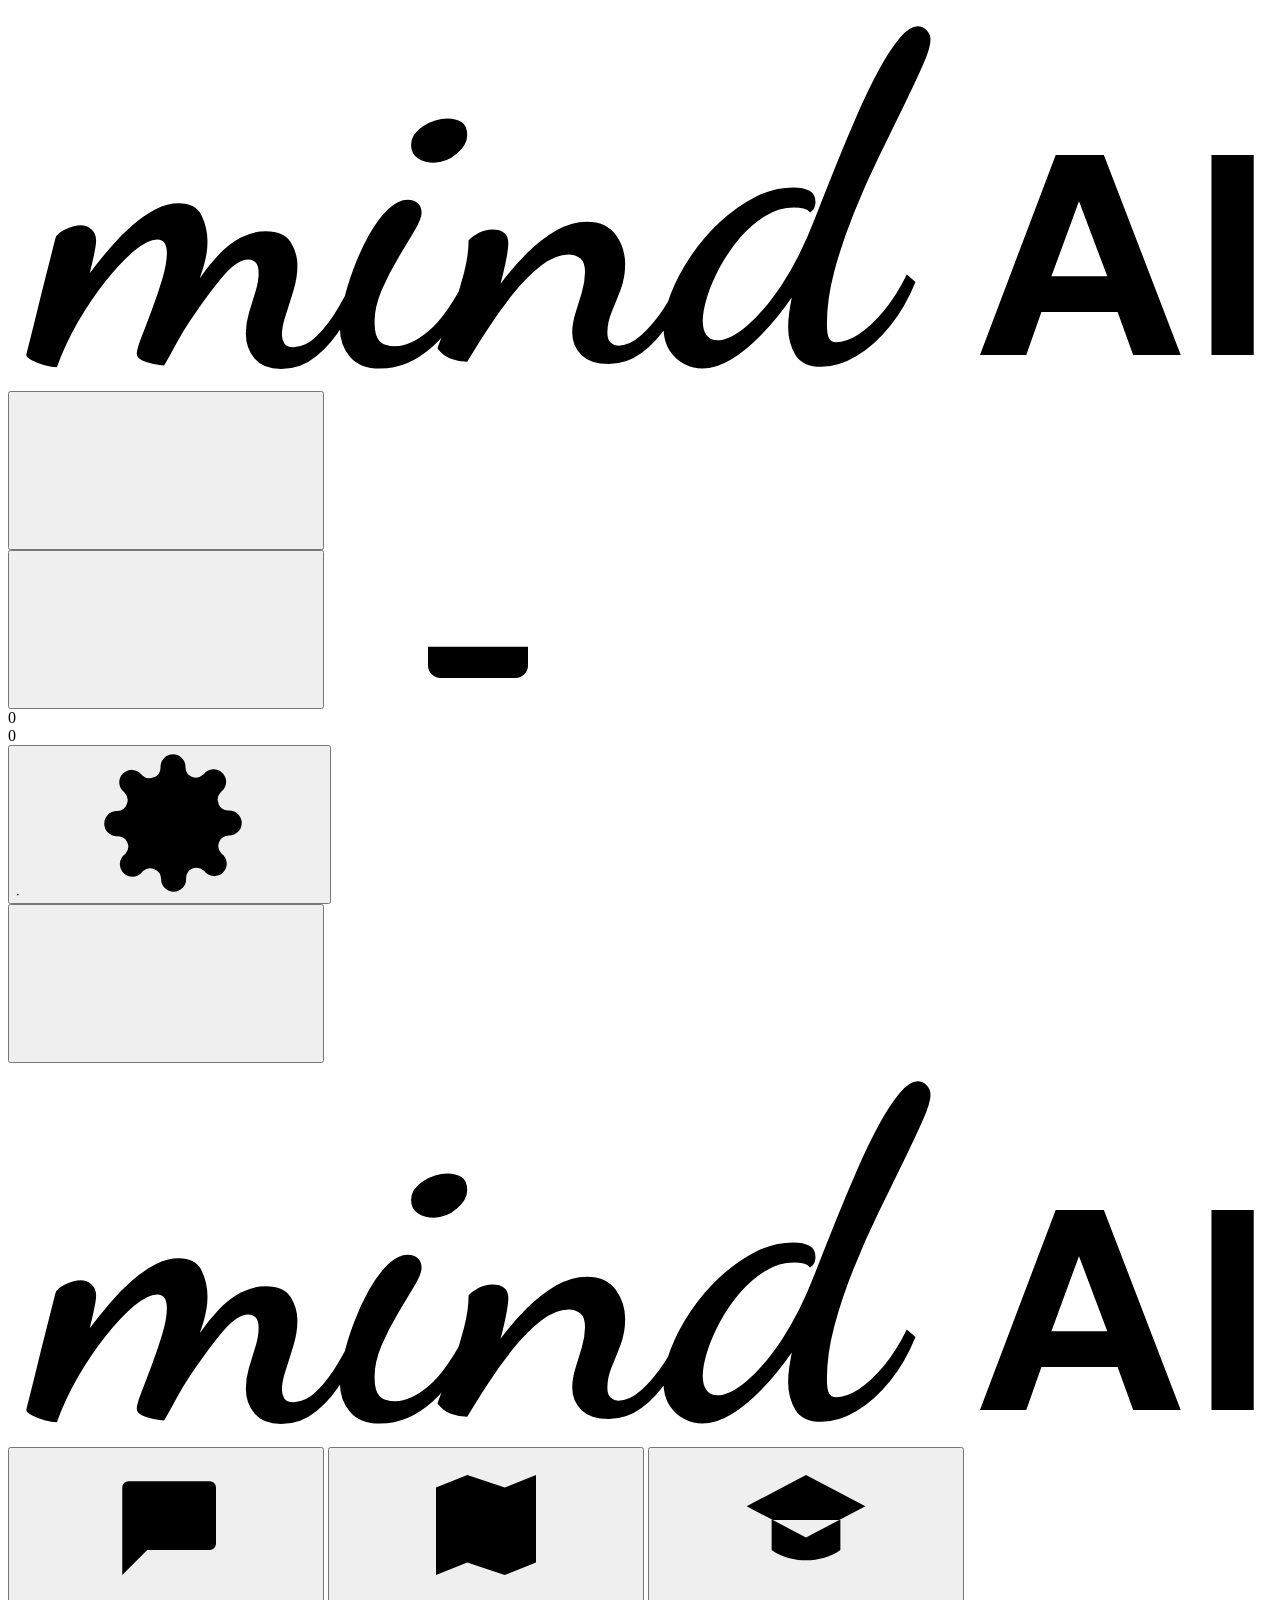
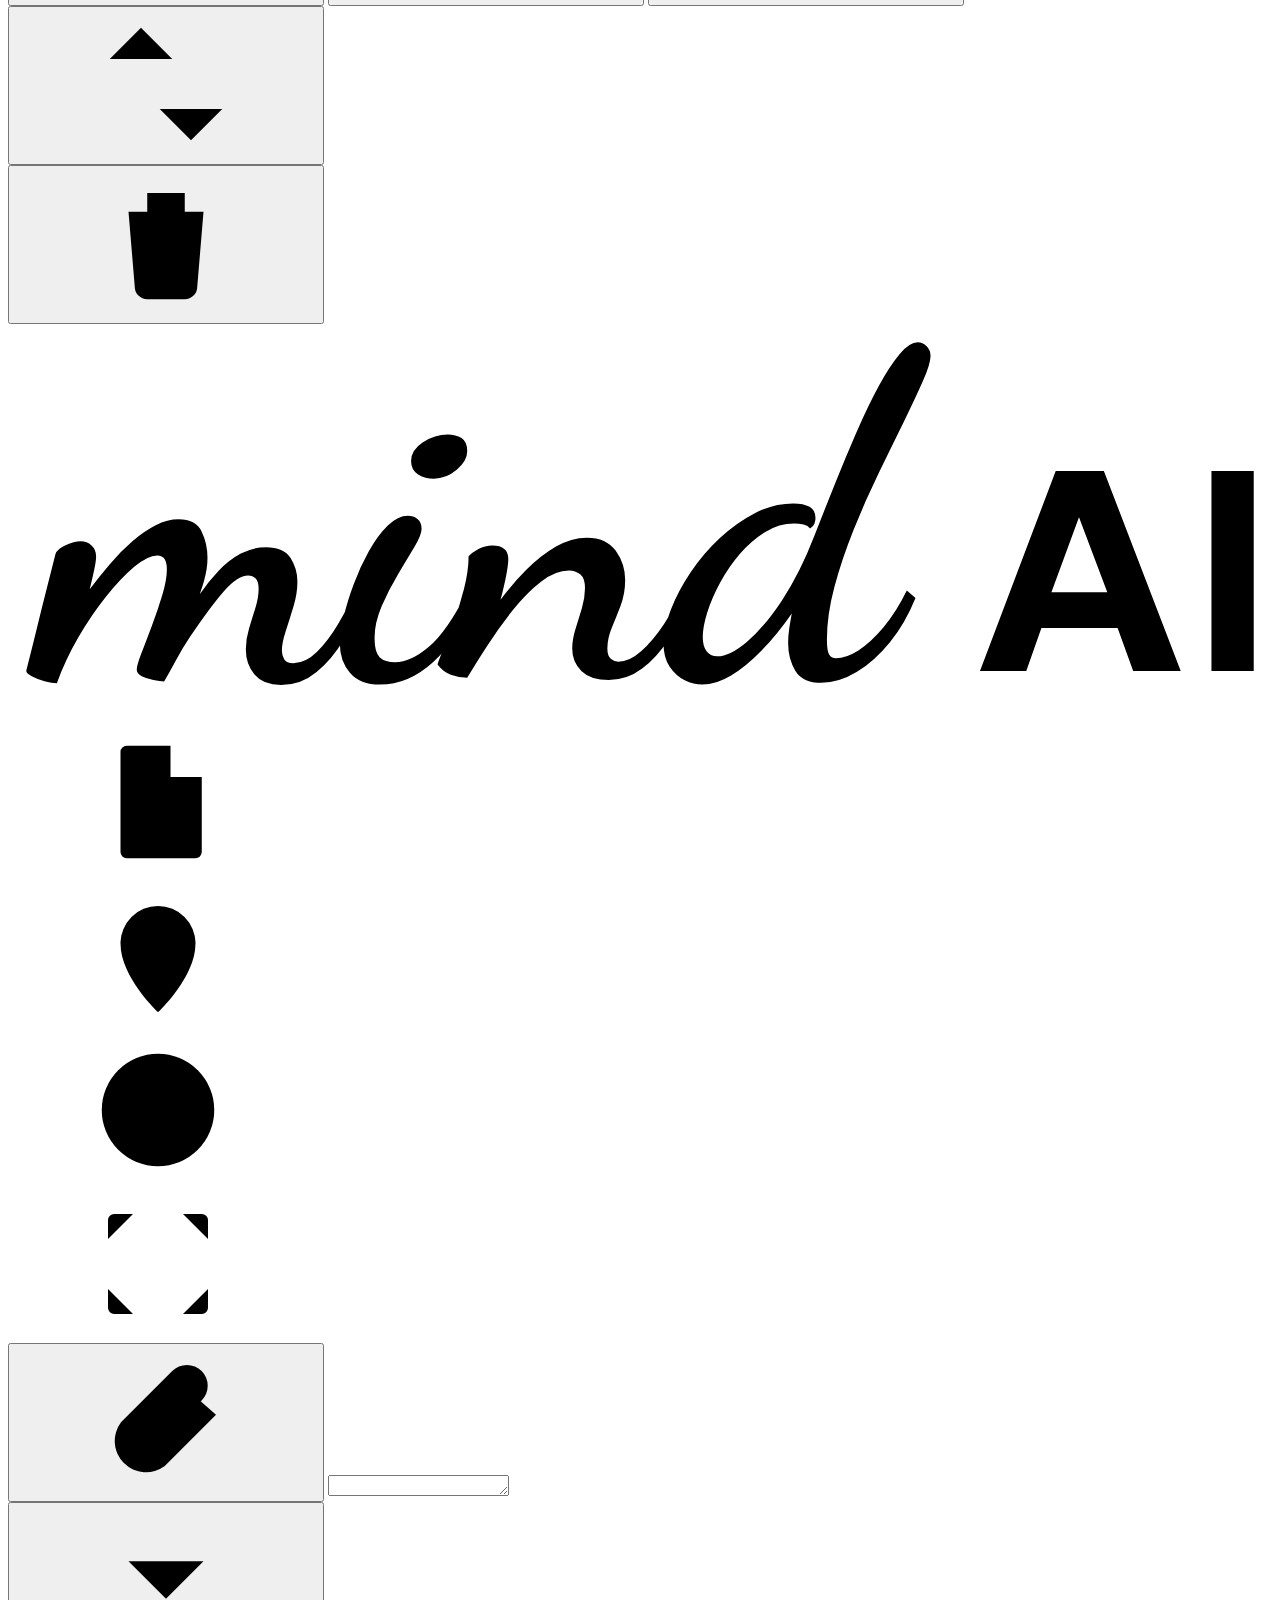
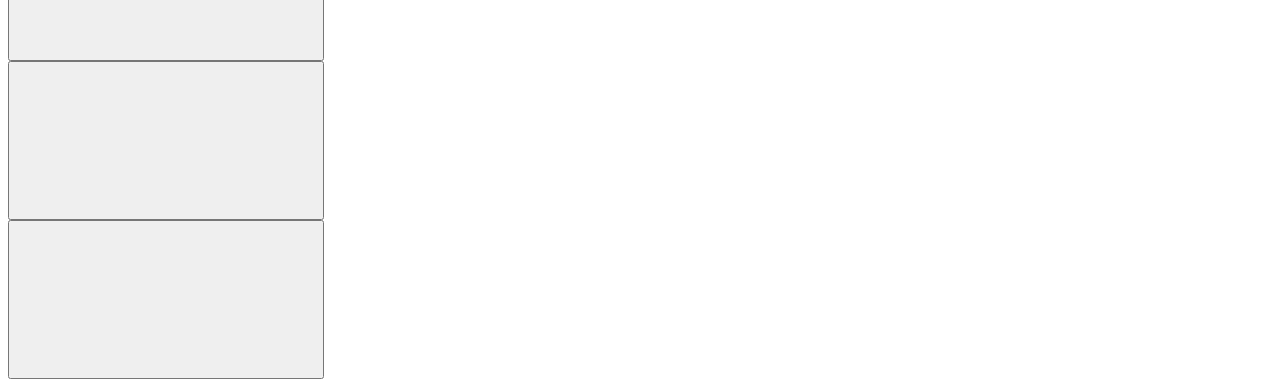
==== commit 1cb55587: "Семантический поиск, Mind Pro со зрением и сравнение версий документов - гибридный поиск: BM25 + лок" ====
--- a/web/index.html
+++ b/web/index.html
@@ -19,6 +19,9 @@
   <symbol id="i-wordmark" viewBox="-75 -760 2769 831"><path fill="currentColor" d="M523 31Q484 31 465.0 8.0Q446 -15 446 -47Q446 -70 453.0 -93.0Q460 -116 467.0 -138.5Q474 -161 474 -179Q474 -196 467.5 -202.5Q461 -209 451 -209Q428 -209 397.5 -174.0Q367 -139 322 -72Q306 -48 292.0 -21.5Q278 5 267 23Q258 23 243.5 20.0Q229 17 218.0 11.5Q207 6 207 -3Q207 -12 217.0 -38.0Q227 -64 240.0 -98.5Q253 -133 263.0 -166.5Q273 -200 273 -223Q273 -237 268.0 -245.0Q263 -253 252 -253Q231 -253 201.5 -228.0Q172 -203 139.5 -162.5Q107 -122 78.5 -72.5Q50 -23 32 27Q21 27 5.0 22.5Q-11 18 -23.0 11.5Q-35 5 -35 0Q-35 -1 -28.0 -28.5Q-21 -56 -11.0 -97.0Q-1 -138 10.0 -181.0Q21 -224 29 -256Q32 -267 51.0 -275.5Q70 -284 84 -284Q98 -284 108.0 -275.0Q118 -266 118 -251Q118 -241 114.0 -222.0Q110 -203 104 -179Q125 -207 148.5 -234.5Q172 -262 197.5 -284.0Q223 -306 248.5 -319.0Q274 -332 299 -332Q336 -332 349.0 -305.5Q362 -279 362 -248Q362 -235 360.0 -222.5Q358 -210 354.5 -197.5Q351 -185 345 -168Q364 -196 386.5 -219.5Q409 -243 435.0 -257.0Q461 -271 490 -271Q529 -271 544.0 -247.5Q559 -224 559 -196Q559 -170 550.5 -141.5Q542 -113 533.5 -87.5Q525 -62 525 -44Q525 -34 530.0 -25.5Q535 -17 550 -17Q577 -17 602.0 -42.0Q627 -67 648.5 -103.5Q670 -140 685 -173L702 -152Q686 -111 660.5 -68.5Q635 -26 601.0 2.5Q567 31 523 31ZM740 30Q696 30 674.0 4.0Q652 -22 652 -59Q652 -82 660.0 -117.0Q668 -152 682.5 -190.5Q697 -229 716.0 -263.0Q735 -297 757.0 -318.5Q779 -340 801 -340Q813 -340 822.0 -333.0Q831 -326 831 -311Q831 -298 815.5 -272.0Q800 -246 779.5 -212.0Q759 -178 743.5 -141.5Q728 -105 728 -72Q728 -40 739.5 -29.5Q751 -19 773 -19Q807 -19 847.0 -53.0Q887 -87 930 -172L945 -156Q910 -68 856.0 -19.0Q802 30 740 30ZM858 -421Q839 -421 823.5 -430.5Q808 -440 808 -460Q808 -484 834.0 -501.0Q860 -518 888 -518Q906 -518 918.5 -510.0Q931 -502 931 -481Q931 -460 908.0 -440.5Q885 -421 858 -421ZM1241 20Q1202 20 1181.5 0.5Q1161 -19 1161 -49Q1161 -69 1168.0 -91.5Q1175 -114 1182.0 -137.0Q1189 -160 1189 -181Q1189 -203 1178.5 -211.5Q1168 -220 1154 -220Q1124 -220 1092.5 -195.5Q1061 -171 1031.5 -134.0Q1002 -97 976.0 -57.0Q950 -17 931 15Q912 15 895.0 8.5Q878 2 866 -14Q867 -19 877.5 -44.5Q888 -70 901.0 -105.5Q914 -141 924.0 -180.0Q934 -219 934 -251Q941 -259 955.5 -267.0Q970 -275 986 -275Q1021 -275 1021 -245Q1021 -233 1016.5 -209.5Q1012 -186 1004 -156Q1030 -191 1061.0 -222.0Q1092 -253 1125.5 -272.5Q1159 -292 1193 -292Q1236 -292 1256.5 -263.0Q1277 -234 1277 -199Q1277 -169 1267.0 -143.0Q1257 -117 1247.5 -94.0Q1238 -71 1238 -49Q1238 -33 1245.5 -26.5Q1253 -20 1262 -20Q1286 -20 1312.0 -43.0Q1338 -66 1361.5 -101.5Q1385 -137 1403 -173L1420 -159Q1399 -110 1372.5 -69.5Q1346 -29 1313.5 -4.5Q1281 20 1241 20ZM1446 30Q1427 30 1407.5 20.5Q1388 11 1374.5 -9.0Q1361 -29 1361 -60Q1361 -93 1377.0 -134.0Q1393 -175 1420.5 -216.0Q1448 -257 1484.5 -291.0Q1521 -325 1562.0 -346.0Q1603 -367 1645 -367Q1668 -367 1681.0 -359.5Q1694 -352 1694 -335Q1694 -330 1692.0 -323.5Q1690 -317 1682 -312Q1678 -318 1668.0 -320.5Q1658 -323 1647 -323Q1614 -323 1584.0 -304.5Q1554 -286 1529.0 -257.0Q1504 -228 1485.5 -194.0Q1467 -160 1457.0 -128.5Q1447 -97 1447 -74Q1447 -55 1455.0 -43.5Q1463 -32 1479 -32Q1506 -32 1543.5 -63.5Q1581 -95 1620.5 -154.5Q1660 -214 1692 -297Q1714 -354 1738.0 -413.5Q1762 -473 1786.0 -528.0Q1810 -583 1833.5 -626.0Q1857 -669 1878.5 -694.5Q1900 -720 1918 -720Q1929 -720 1937.5 -711.5Q1946 -703 1946 -690Q1946 -673 1929.5 -635.5Q1913 -598 1887.5 -546.0Q1862 -494 1832.5 -433.5Q1803 -373 1777.5 -309.5Q1752 -246 1735.5 -184.5Q1719 -123 1719 -69Q1719 -45 1723.5 -36.5Q1728 -28 1739 -28Q1761 -28 1788.0 -45.0Q1815 -62 1843.0 -95.5Q1871 -129 1894 -176L1913 -160Q1891 -105 1857.0 -63.0Q1823 -21 1784.0 2.5Q1745 26 1707 26Q1666 26 1650.0 0.0Q1634 -26 1634 -61Q1634 -77 1636.5 -93.5Q1639 -110 1642 -126Q1611 -81 1576.5 -45.5Q1542 -10 1509.0 10.0Q1476 30 1446 30ZM2054.3 0.0 2220.2 -438.2H2325.7L2494.1 0.0H2389.9L2355.8 -93.9H2188.9L2155.7 0.0ZM2210.8 -172.1H2333.2L2271.2 -336.8ZM2561.4 0.0V-438.2H2654.0V0.0Z"/></symbol>
   <symbol id="i-chat" viewBox="0 0 24 24"><path class="ico" d="M5 5h14a1 1 0 0 1 1 1v9a1 1 0 0 1-1 1H9l-4 4V6a1 1 0 0 1 1-1z"/></symbol>
   <symbol id="i-map" viewBox="0 0 24 24"><path class="ico" d="M9 4 4 6v14l5-2 6 2 5-2V4l-5 2-6-2zM9 4v14M15 6v14"/></symbol>
+  <symbol id="i-compare" viewBox="0 0 24 24"><path class="ico" d="M8 3v18M16 3v18M3 8l5-5 5 5M11 16l5 5 5-5"/></symbol>
+  <symbol id="i-eye" viewBox="0 0 24 24"><path class="ico" d="M2 12s3.6-7 10-7 10 7 10 7-3.6 7-10 7S2 12 2 12z"/><circle class="ico" cx="12" cy="12" r="3"/></symbol>
+  <symbol id="i-swap" viewBox="0 0 24 24"><path class="ico" d="M7 4 3 8l4 4M3 8h14M17 20l4-4-4-4M21 16H7"/></symbol>
   <symbol id="i-quiz" viewBox="0 0 24 24"><path class="ico" d="m2.5 9 9.5-5 9.5 5-9.5 5zM6.5 11.2V16c3 2.2 8 2.2 11 0v-4.8M21.5 9v5"/></symbol>
   <symbol id="i-upload" viewBox="0 0 24 24"><path class="ico" d="M12 15V4m0 0L8 8m4-4 4 4M4 15v3a2 2 0 0 0 2 2h12a2 2 0 0 0 2-2v-3"/></symbol>
   <symbol id="i-spark" viewBox="0 0 24 24"><path class="ico" d="M12 3.5 13.8 10.2 20.5 12 13.8 13.8 12 20.5 10.2 13.8 3.5 12 10.2 10.2z"/></symbol>
@@ -102,6 +105,7 @@
         <button data-view="chat" class="active"><svg><use href="#i-chat"/></svg><span data-i18n="tab_chat"></span></button>
         <button data-view="map"><svg><use href="#i-map"/></svg><span data-i18n="tab_map"></span></button>
         <button data-view="quiz"><svg><use href="#i-quiz"/></svg><span data-i18n="tab_quiz"></span></button>
+        <button data-view="compare"><svg><use href="#i-compare"/></svg><span data-i18n="tab_cmp"></span></button>
       </nav>
       <div class="spacer"></div>
       <button class="icon-btn" id="clearChat" data-i18n-title="clear_chat" aria-label="clear"><svg><use href="#i-trash"/></svg></button>
@@ -159,6 +163,17 @@
         </div>
         <div class="doc-picker" id="quizPicker"></div>
         <div id="quizBody"></div>
+      </div>
+    </div>
+
+    <div class="view page" id="viewCompare" hidden>
+      <div class="page-inner">
+        <div class="page-head">
+          <h2 data-i18n="cmp_h"></h2>
+          <p class="muted" data-i18n="cmp_sub"></p>
+        </div>
+        <div class="cmp-pick" id="cmpPick"></div>
+        <div id="cmpBody"></div>
       </div>
     </div>
   </main>
